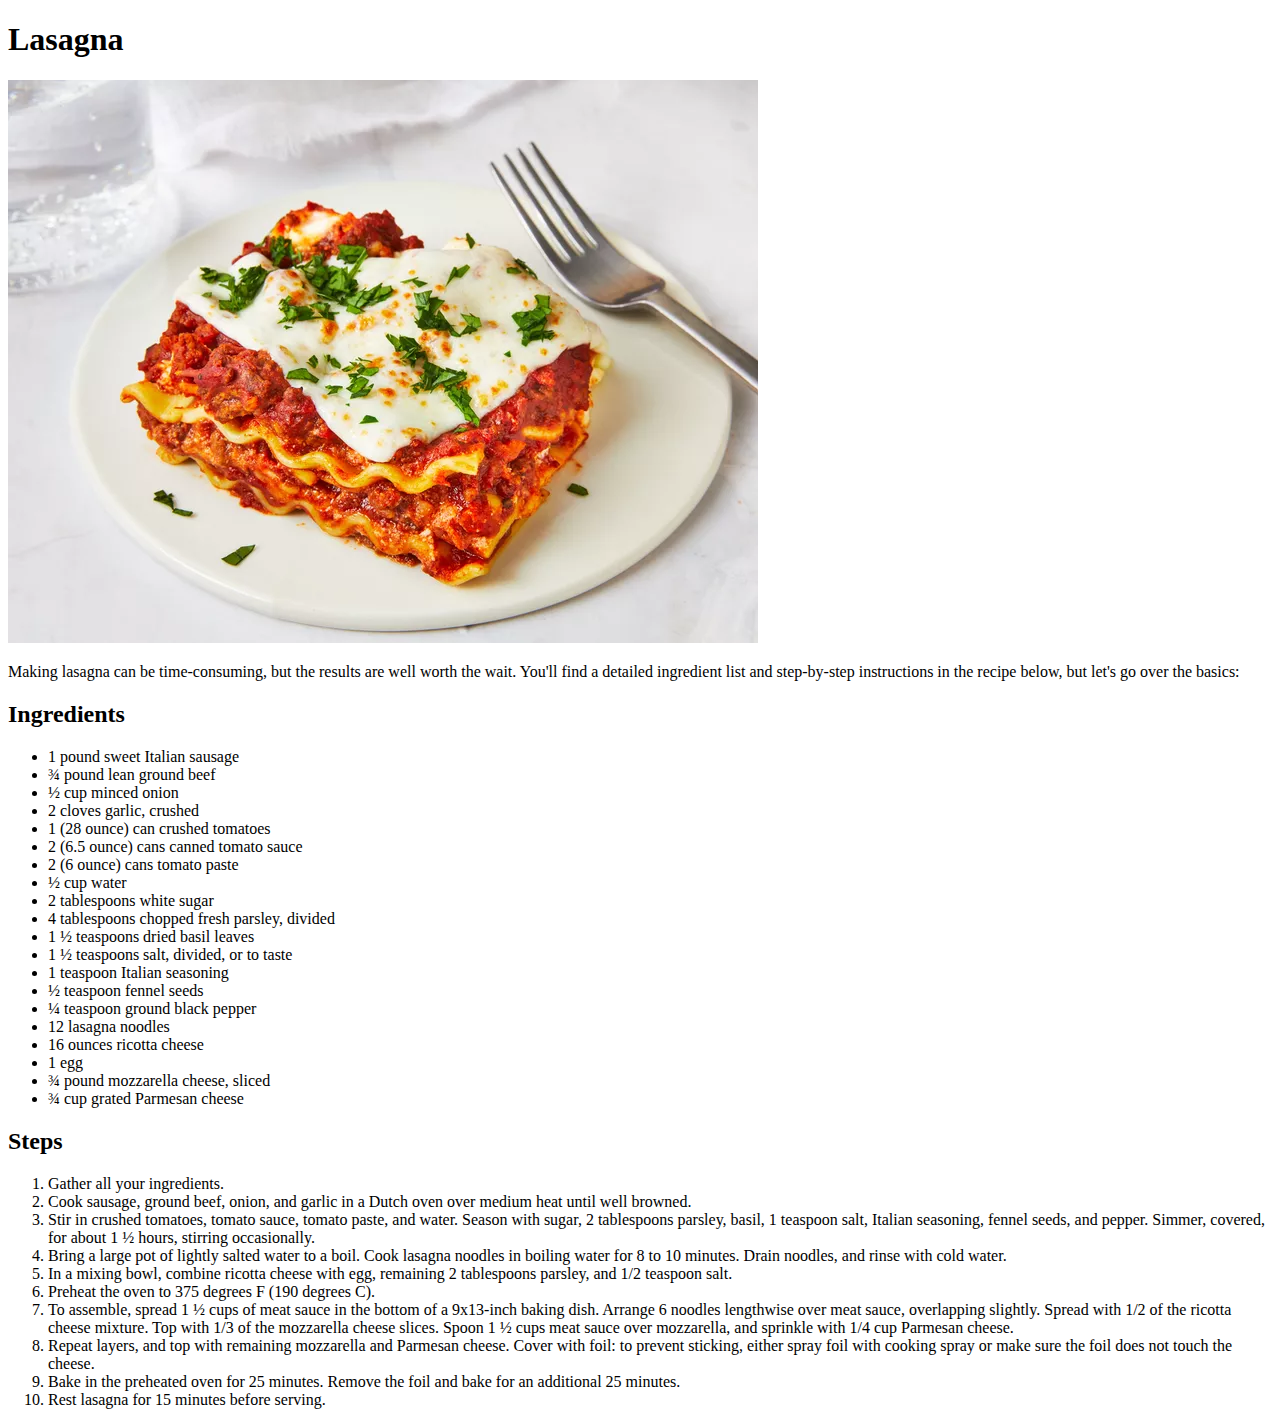
==== recipes/lasagna.html @ 5d3ad9de "Update recipe info with steps, img and ingredients" ====
<!DOCTYPE html>
<html lang="en">
    <head>
        <meta charset="UTF-8">
        <title>Lasagna</title>
    </head>
    <body>
        <h1>Lasagna</h1>
        <img src="../images/lasagna.jpg">
        <p>Making lasagna can be time-consuming, but the results are well worth the wait. You'll find a detailed ingredient list and step-by-step instructions in the recipe below, but let's go over the basics: </p>
        
        <h2>Ingredients</h2>
        <ul>
            <li>1 pound sweet Italian sausage</li>
            <li>¾ pound lean ground beef</li>
            <li>½ cup minced onion</li>
            <li>2 cloves garlic, crushed</li>
            <li>1 (28 ounce) can crushed tomatoes</li>
            <li>2 (6.5 ounce) cans canned tomato sauce</li>
            <li>2 (6 ounce) cans tomato paste</li>
            <li>½ cup water</li>
            <li>2 tablespoons white sugar</li>
            <li>4 tablespoons chopped fresh parsley, divided</li>
            <li>1 ½ teaspoons dried basil leaves</li>
            <li>1 ½ teaspoons salt, divided, or to taste</li>
            <li>1 teaspoon Italian seasoning</li>
            <li>½ teaspoon fennel seeds</li>
            <li>¼ teaspoon ground black pepper</li>
            <li>12 lasagna noodles</li>
            <li>16 ounces ricotta cheese</li>
            <li>1 egg</li>
            <li>¾ pound mozzarella cheese, sliced</li>
            <li>¾ cup grated Parmesan cheese</li>
        </ul>

        <h2>Steps</h2>
        <ol>
            <li>Gather all your ingredients. </li>
            <li>Cook sausage, ground beef, onion, and garlic in a Dutch oven over medium heat until well browned. </li>
            <li>Stir in crushed tomatoes, tomato sauce, tomato paste, and water. Season with sugar, 2 tablespoons parsley, basil, 1 teaspoon salt, Italian seasoning, fennel seeds, and pepper. Simmer, covered, for about 1 ½ hours, stirring occasionally.</li>
            <li>Bring a large pot of lightly salted water to a boil. Cook lasagna noodles in boiling water for 8 to 10 minutes. Drain noodles, and rinse with cold water. </li>
            <li>In a mixing bowl, combine ricotta cheese with egg, remaining 2 tablespoons parsley, and 1/2 teaspoon salt. </li>
            <li>Preheat the oven to 375 degrees F (190 degrees C).</li>
            <li>To assemble, spread 1 ½ cups of meat sauce in the bottom of a 9x13-inch baking dish. Arrange 6 noodles lengthwise over meat sauce, overlapping slightly. Spread with 1/2 of the ricotta cheese mixture. Top with 1/3 of the mozzarella cheese slices. Spoon 1 ½ cups meat sauce over mozzarella, and sprinkle with 1/4 cup Parmesan cheese. </li>
            <li>Repeat layers, and top with remaining mozzarella and Parmesan cheese. Cover with foil: to prevent sticking, either spray foil with cooking spray or make sure the foil does not touch the cheese. </li>
            <li>Bake in the preheated oven for 25 minutes. Remove the foil and bake for an additional 25 minutes. </li>
            <li>Rest lasagna for 15 minutes before serving. </li>
        </ol>
    </body>
</html>
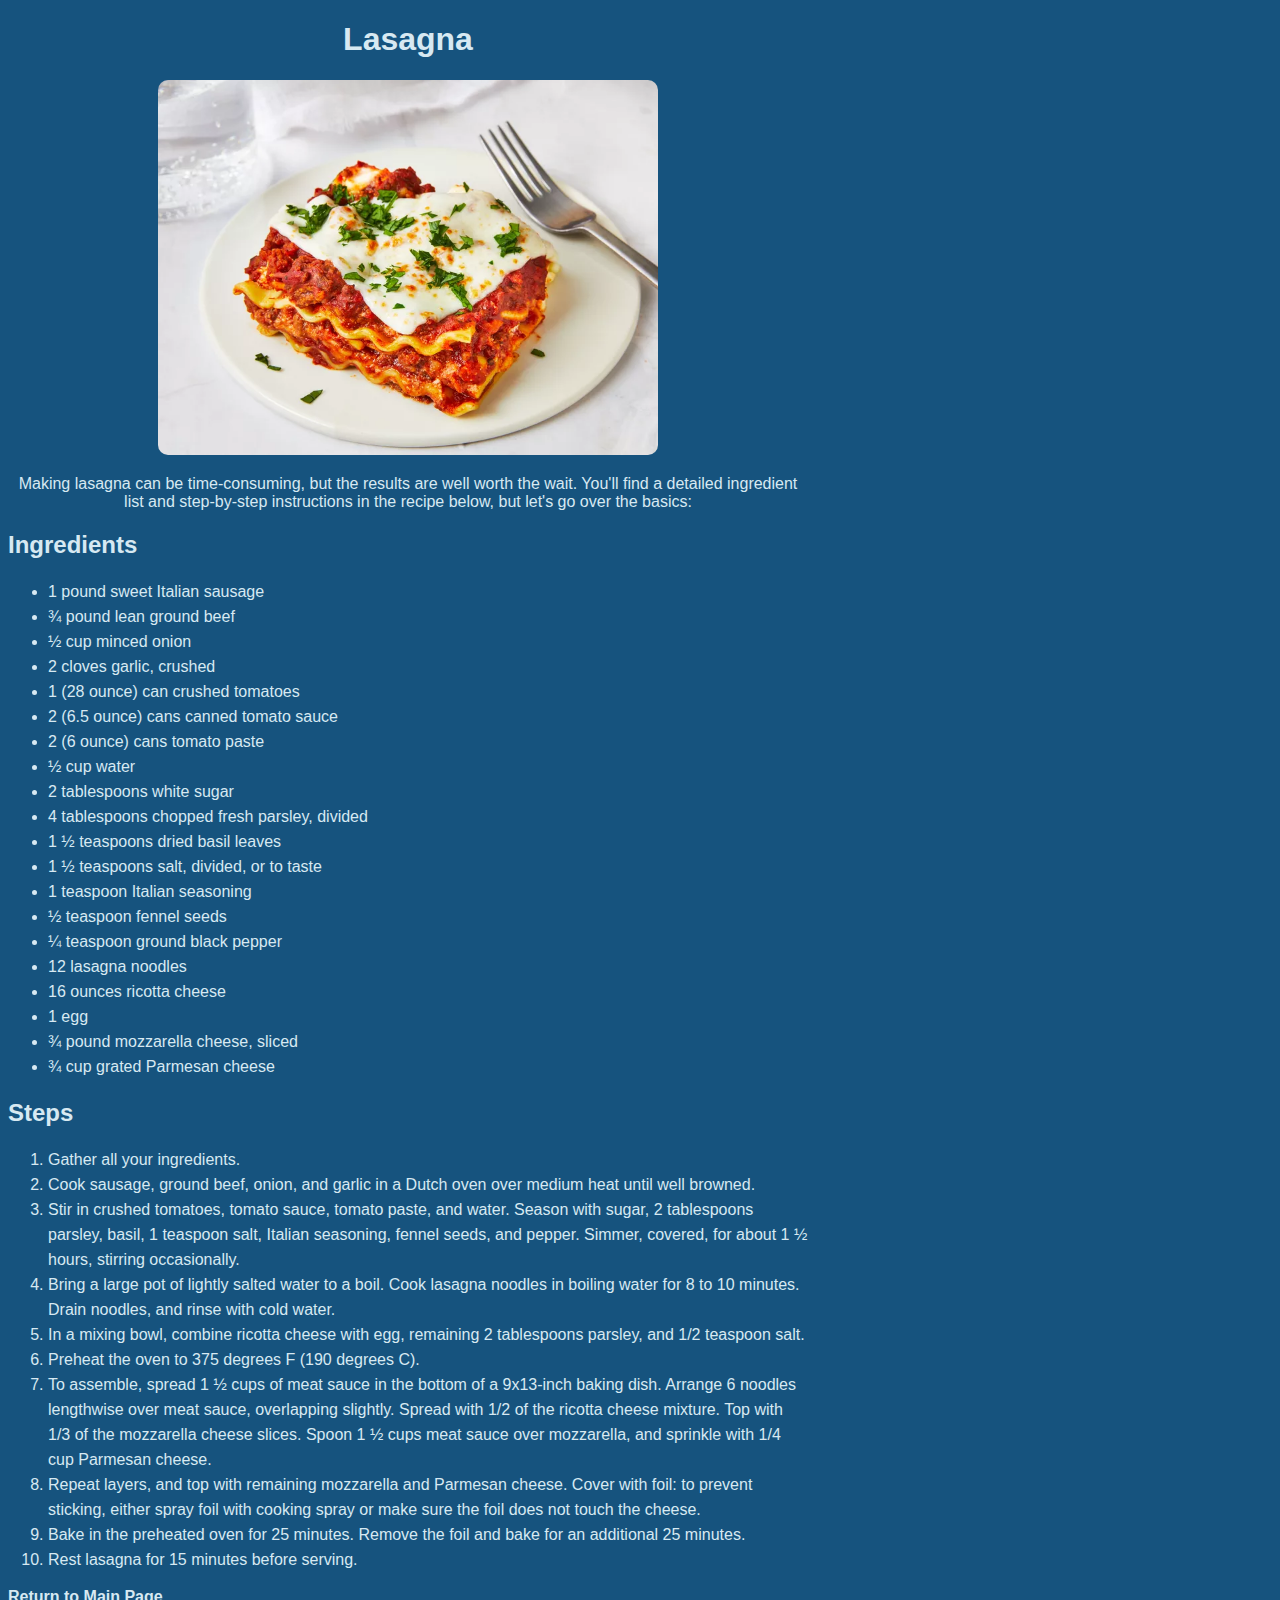
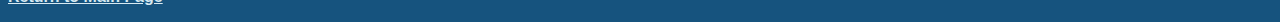
==== commit 8d3bcf67: "add stylesheet to lasagna.html" ====
--- a/recipes/lasagna.html
+++ b/recipes/lasagna.html
@@ -1,14 +1,17 @@
 <!DOCTYPE html>
 <html lang="en">
     <head>
+        <link rel="stylesheet" href="../css/style.css">
         <meta charset="UTF-8">
         <title>Lasagna</title>
     </head>
     <body>
         <h1>Lasagna</h1>
-        <img src="../images/lasagna.jpg">
-        <p>Making lasagna can be time-consuming, but the results are well worth the wait. You'll find a detailed ingredient list and step-by-step instructions in the recipe below, but let's go over the basics: </p>
         
+        <div class="container"><img src="../images/lasagna.jpg">
+        <p class="caption">Making lasagna can be time-consuming, but the results are well worth the wait. You'll find a detailed ingredient list and step-by-step instructions in the recipe below, but let's go over the basics: </p>
+        </div>
+
         <h2>Ingredients</h2>
         <ul>
             <li>1 pound sweet Italian sausage</li>
@@ -46,5 +49,7 @@
             <li>Bake in the preheated oven for 25 minutes. Remove the foil and bake for an additional 25 minutes. </li>
             <li>Rest lasagna for 15 minutes before serving. </li>
         </ol>
+
+        <p class="home"><a href="../index.html">Return to Main Page</a></p>
     </body>
 </html>--- a/css/style.css
+++ b/css/style.css
@@ -0,0 +1,35 @@
+body {
+    background-color: #16537E;
+    color: #d7e9f2;
+    font-family: 'Verdana', 'Helvetica' , sans-serif;
+    max-width: 800px;
+}
+
+a {
+    color: #d7e9f2;
+    font-weight: bold;
+}
+
+a:hover {
+    color: #80b3ba;
+}
+
+li {
+    line-height: 25px;
+}
+
+img {
+    width: 500px;
+    height: auto;
+    border-radius: 10px;
+    
+}
+
+h1, .caption {
+    text-align: center;
+}
+
+
+.container {
+    text-align: center;
+}
